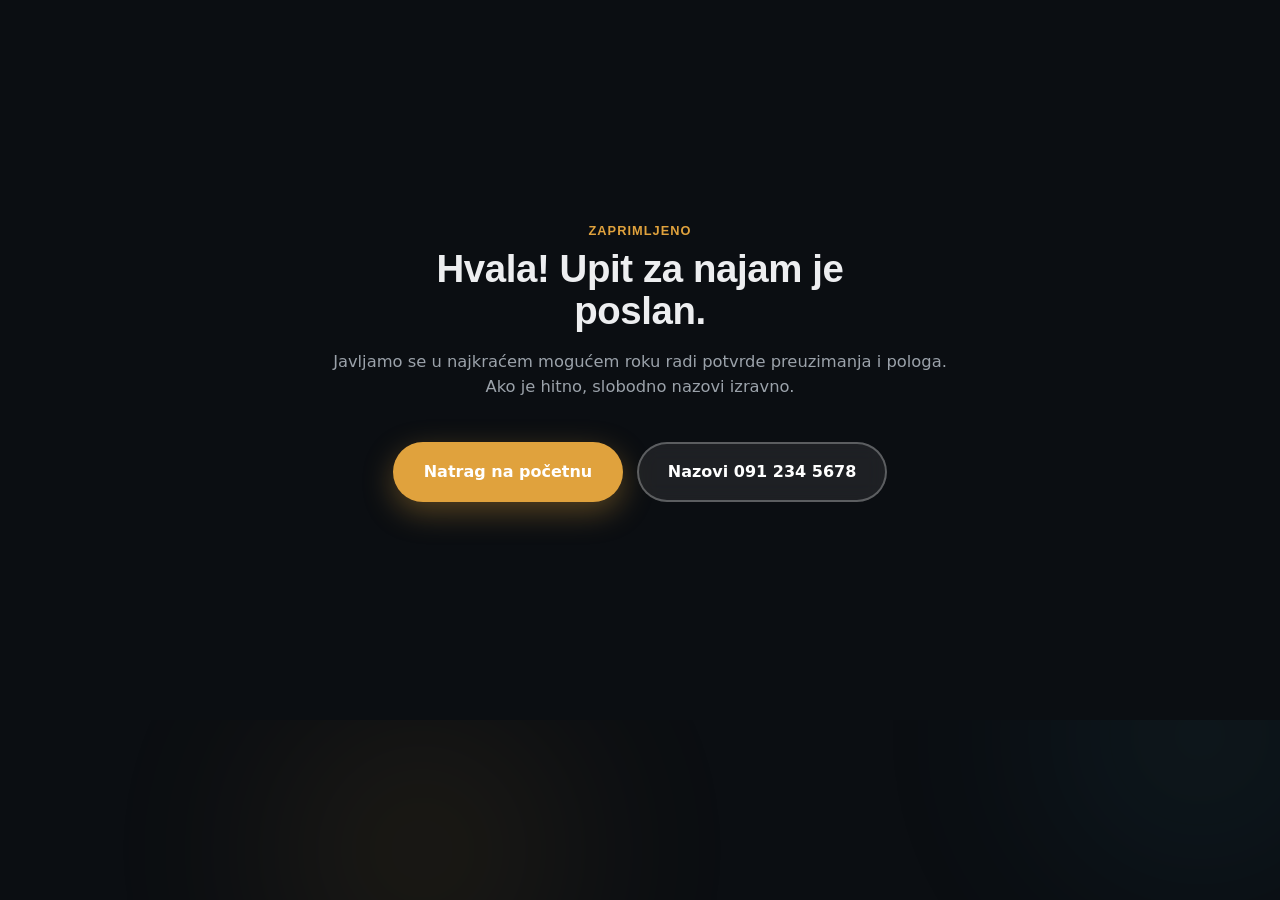
==== hvala.html @ 813442e8 "prva verzija" ====
<!DOCTYPE html>
<html lang="hr">
<head>
<meta charset="UTF-8">
<meta name="viewport" content="width=device-width, initial-scale=1.0">
<title>Hvala — Bežično dubinsko</title>
<link rel="icon" type="image/svg+xml" href="images/favicon.svg">
<link rel="icon" type="image/png" sizes="32x32" href="images/favicon-32.png">
<link rel="apple-touch-icon" href="images/favicon-180.png">
<link rel="stylesheet" href="css/style.css">
</head>
<body>

<div class="bg-atmosphere" aria-hidden="true"><span></span><span></span><span></span></div>

  <main class="section" style="min-height:80vh; display:flex; align-items:center;">
    <div class="wrap wrap-narrow" style="text-align:center;">
      <p class="section-eyebrow">Zaprimljeno</p>
      <h1 class="section-title" style="margin-inline:auto;">Hvala! Upit za najam je poslan.</h1>
      <p class="section-lead" style="margin-inline:auto; text-align:center;">
        Javljamo se u najkraćem mogućem roku radi potvrde preuzimanja i pologa. Ako je hitno, slobodno nazovi izravno.
      </p>
      <div style="display:flex; gap:14px; justify-content:center; flex-wrap:wrap;">
        <a href="/" class="btn btn-primary btn-lg">Natrag na početnu</a>
        <a href="tel:+385912345678" class="btn btn-ghost btn-lg">Nazovi 091 234 5678</a>
      </div>
    </div>
  </main>
</body>
</html>
---- css/style.css ----
/* Self-hostani fontovi (Inter + Space Grotesk) - lokalno, bez Google servera */

@font-face {
  font-family: 'Inter';
  font-style: normal;
  font-display: swap;
  font-weight: 400;
  src: url('fonts/inter-latin-400-normal.woff2') format('woff2');
  unicode-range: U+0000-00FF,U+0131,U+0152-0153,U+02BB-02BC,U+02C6,U+02DA,U+02DC,U+0304,U+0308,U+0329,U+2000-206F,U+20AC,U+2122,U+2191,U+2193,U+2212,U+2215,U+FEFF,U+FFFD;
}

@font-face {
  font-family: 'Inter';
  font-style: normal;
  font-display: swap;
  font-weight: 400;
  src: url('fonts/inter-latin-ext-400-normal.woff2') format('woff2');
  unicode-range: U+0100-02BA,U+02BD-02C5,U+02C7-02CC,U+02CE-02D7,U+02DD-02FF,U+0304,U+0308,U+0329,U+1D00-1DBF,U+1E00-1E9F,U+1EF2-1EFF,U+2020,U+20A0-20AB,U+20AD-20C0,U+2113,U+2C60-2C7F,U+A720-A7FF;
}

@font-face {
  font-family: 'Inter';
  font-style: normal;
  font-display: swap;
  font-weight: 500;
  src: url('fonts/inter-latin-500-normal.woff2') format('woff2');
  unicode-range: U+0000-00FF,U+0131,U+0152-0153,U+02BB-02BC,U+02C6,U+02DA,U+02DC,U+0304,U+0308,U+0329,U+2000-206F,U+20AC,U+2122,U+2191,U+2193,U+2212,U+2215,U+FEFF,U+FFFD;
}

@font-face {
  font-family: 'Inter';
  font-style: normal;
  font-display: swap;
  font-weight: 500;
  src: url('fonts/inter-latin-ext-500-normal.woff2') format('woff2');
  unicode-range: U+0100-02BA,U+02BD-02C5,U+02C7-02CC,U+02CE-02D7,U+02DD-02FF,U+0304,U+0308,U+0329,U+1D00-1DBF,U+1E00-1E9F,U+1EF2-1EFF,U+2020,U+20A0-20AB,U+20AD-20C0,U+2113,U+2C60-2C7F,U+A720-A7FF;
}

@font-face {
  font-family: 'Inter';
  font-style: normal;
  font-display: swap;
  font-weight: 600;
  src: url('fonts/inter-latin-600-normal.woff2') format('woff2');
  unicode-range: U+0000-00FF,U+0131,U+0152-0153,U+02BB-02BC,U+02C6,U+02DA,U+02DC,U+0304,U+0308,U+0329,U+2000-206F,U+20AC,U+2122,U+2191,U+2193,U+2212,U+2215,U+FEFF,U+FFFD;
}

@font-face {
  font-family: 'Inter';
  font-style: normal;
  font-display: swap;
  font-weight: 600;
  src: url('fonts/inter-latin-ext-600-normal.woff2') format('woff2');
  unicode-range: U+0100-02BA,U+02BD-02C5,U+02C7-02CC,U+02CE-02D7,U+02DD-02FF,U+0304,U+0308,U+0329,U+1D00-1DBF,U+1E00-1E9F,U+1EF2-1EFF,U+2020,U+20A0-20AB,U+20AD-20C0,U+2113,U+2C60-2C7F,U+A720-A7FF;
}

@font-face {
  font-family: 'Inter';
  font-style: normal;
  font-display: swap;
  font-weight: 700;
  src: url('fonts/inter-latin-700-normal.woff2') format('woff2');
  unicode-range: U+0000-00FF,U+0131,U+0152-0153,U+02BB-02BC,U+02C6,U+02DA,U+02DC,U+0304,U+0308,U+0329,U+2000-206F,U+20AC,U+2122,U+2191,U+2193,U+2212,U+2215,U+FEFF,U+FFFD;
}

@font-face {
  font-family: 'Inter';
  font-style: normal;
  font-display: swap;
  font-weight: 700;
  src: url('fonts/inter-latin-ext-700-normal.woff2') format('woff2');
  unicode-range: U+0100-02BA,U+02BD-02C5,U+02C7-02CC,U+02CE-02D7,U+02DD-02FF,U+0304,U+0308,U+0329,U+1D00-1DBF,U+1E00-1E9F,U+1EF2-1EFF,U+2020,U+20A0-20AB,U+20AD-20C0,U+2113,U+2C60-2C7F,U+A720-A7FF;
}

@font-face {
  font-family: 'Space Grotesk';
  font-style: normal;
  font-display: swap;
  font-weight: 500;
  src: url('fonts/space-grotesk-latin-500-normal.woff2') format('woff2');
  unicode-range: U+0000-00FF,U+0131,U+0152-0153,U+02BB-02BC,U+02C6,U+02DA,U+02DC,U+0304,U+0308,U+0329,U+2000-206F,U+20AC,U+2122,U+2191,U+2193,U+2212,U+2215,U+FEFF,U+FFFD;
}

@font-face {
  font-family: 'Space Grotesk';
  font-style: normal;
  font-display: swap;
  font-weight: 500;
  src: url('fonts/space-grotesk-latin-ext-500-normal.woff2') format('woff2');
  unicode-range: U+0100-02BA,U+02BD-02C5,U+02C7-02CC,U+02CE-02D7,U+02DD-02FF,U+0304,U+0308,U+0329,U+1D00-1DBF,U+1E00-1E9F,U+1EF2-1EFF,U+2020,U+20A0-20AB,U+20AD-20C0,U+2113,U+2C60-2C7F,U+A720-A7FF;
}

@font-face {
  font-family: 'Space Grotesk';
  font-style: normal;
  font-display: swap;
  font-weight: 600;
  src: url('fonts/space-grotesk-latin-600-normal.woff2') format('woff2');
  unicode-range: U+0000-00FF,U+0131,U+0152-0153,U+02BB-02BC,U+02C6,U+02DA,U+02DC,U+0304,U+0308,U+0329,U+2000-206F,U+20AC,U+2122,U+2191,U+2193,U+2212,U+2215,U+FEFF,U+FFFD;
}

@font-face {
  font-family: 'Space Grotesk';
  font-style: normal;
  font-display: swap;
  font-weight: 600;
  src: url('fonts/space-grotesk-latin-ext-600-normal.woff2') format('woff2');
  unicode-range: U+0100-02BA,U+02BD-02C5,U+02C7-02CC,U+02CE-02D7,U+02DD-02FF,U+0304,U+0308,U+0329,U+1D00-1DBF,U+1E00-1E9F,U+1EF2-1EFF,U+2020,U+20A0-20AB,U+20AD-20C0,U+2113,U+2C60-2C7F,U+A720-A7FF;
}

@font-face {
  font-family: 'Space Grotesk';
  font-style: normal;
  font-display: swap;
  font-weight: 700;
  src: url('fonts/space-grotesk-latin-700-normal.woff2') format('woff2');
  unicode-range: U+0000-00FF,U+0131,U+0152-0153,U+02BB-02BC,U+02C6,U+02DA,U+02DC,U+0304,U+0308,U+0329,U+2000-206F,U+20AC,U+2122,U+2191,U+2193,U+2212,U+2215,U+FEFF,U+FFFD;
}

@font-face {
  font-family: 'Space Grotesk';
  font-style: normal;
  font-display: swap;
  font-weight: 700;
  src: url('fonts/space-grotesk-latin-ext-700-normal.woff2') format('woff2');
  unicode-range: U+0100-02BA,U+02BD-02C5,U+02C7-02CC,U+02CE-02D7,U+02DD-02FF,U+0304,U+0308,U+0329,U+1D00-1DBF,U+1E00-1E9F,U+1EF2-1EFF,U+2020,U+20A0-20AB,U+20AD-20C0,U+2113,U+2C60-2C7F,U+A720-A7FF;
}

/* ===========================================================
   Bežično dubinsko — design tokens
   =========================================================== */
:root{
  --ink:        #EDEEF0;
  --ink-soft:   #9BA2AA;
  --navy:       #6FB8D1;
  --navy-deep:  #8FCBE0;
  --foam:       #0B0E12;
  --foam-2:     #14171C;
  --accent-1:   #E0A23D;
  --accent-2:   #EEBB63;
  --accent-3:   #2E7D98;
  --red:        #2E7D98;
  --red-deep:   #1F5A6E;
  --steel:      #2B2D33;
  --white:      #FFFFFF;

  --surface:      #1B1C21;
  --surface-alt:  #202127;
  --surface-hover: #242530;
  --chip-tag-bg:  #24262C;
  --chip-tag-text:#B7BCC2;
  --brand-a:      #E0A23D;
  --brand-b:      #EDEEF0;
  --on-dark-eyebrow:   #CBD0D4;
  --on-dark-underline: #F0C273;
  --glass-rgb: 26,27,32;
  --grad-brand: var(--accent-1);
  --grad-brand-soft: rgba(224,162,61,.16);

  --font-display: 'Space Grotesk', 'Inter', sans-serif;
  --font-body: 'Inter', system-ui, sans-serif;

  --radius-sm: 10px;
  --radius-md: 16px;
  --radius-lg: 28px;

  --shadow-sm: 0 4px 16px rgba(0,0,0,.35);
  --shadow-md: 0 16px 40px rgba(0,0,0,.45);
  --shadow-glow: 0 10px 30px rgba(224,162,61,.35);

  --container: 1140px;

  color-scheme: dark;
}

*,*::before,*::after{ box-sizing:border-box; }
html{ scroll-behavior:smooth; background:#0B0E12; }
@media (prefers-reduced-motion: reduce){
  html{ scroll-behavior:auto; }
  *,*::before,*::after{ animation-duration:.001ms !important; animation-iteration-count:1 !important; transition-duration:.001ms !important; }
}

body{
  margin:0;
  font-family:var(--font-body);
  color:var(--ink);
  background:var(--foam);
  -webkit-font-smoothing:antialiased;
  line-height:1.5;
  transition:background-color .35s ease, color .35s ease;
}
@media (prefers-reduced-motion: reduce){
  body{ transition:none; }
}

.bg-atmosphere{
  position:fixed; inset:0;
  z-index:-1;
  overflow:hidden;
  pointer-events:none;
}
.bg-atmosphere span{
  position:absolute;
  border-radius:50%;
  filter:blur(90px);
}
.bg-atmosphere span:nth-child(1){
  width:560px; height:560px; top:-140px; left:-120px;
  background:radial-gradient(circle, var(--accent-1), transparent 70%);
  opacity:.16;
}
.bg-atmosphere span:nth-child(2){
  width:480px; height:480px; top:55vh; right:-160px;
  background:radial-gradient(circle, var(--accent-3), transparent 70%);
  opacity:.13;
}
.bg-atmosphere span:nth-child(3){
  width:460px; height:460px; bottom:-180px; left:15%;
  background:radial-gradient(circle, var(--accent-1), transparent 70%);
  opacity:.12;
}

h1,h2,h3,h4{
  font-family:var(--font-display);
  margin:0 0 .5em;
  line-height:1.08;
  letter-spacing:-0.01em;
  color:var(--ink);
}

p{ margin:0 0 1em; color:var(--ink-soft); }
a{ color:inherit; }
img,svg{ display:block; max-width:100%; }
ul,ol{ margin:0; padding:0; list-style:none; }
button{ font-family:inherit; }

.wrap{
  width:100%;
  max-width:var(--container);
  margin-inline:auto;
  padding-inline:24px;
}
.wrap-narrow{ max-width:760px; }

.legal-page{ padding-top:8px; }
.legal-updated{
  font-size:.85rem; color:var(--ink-soft);
  margin-bottom:2em;
}
.legal-page h2{
  font-size:1.15rem;
  margin-top:1.8em;
}
.legal-page ul{
  list-style:disc;
  padding-left:1.4em;
  margin-bottom:1em;
}
.legal-page li{ color:var(--ink-soft); margin-bottom:.4em; }
.legal-page a{ color:var(--accent-1); text-decoration:underline; }

.skip-link{
  position:absolute; left:-999px; top:0;
  background:var(--ink); color:var(--white);
  padding:12px 18px; border-radius:0 0 8px 0; z-index:200;
}
.skip-link:focus{ left:0; }

:focus-visible{
  outline:3px solid var(--accent-1);
  outline-offset:3px;
}

/* ===========================================================
   Buttons
   =========================================================== */
.btn{
  display:inline-flex; align-items:center; justify-content:center;
  gap:.5em;
  font-weight:600;
  font-family:var(--font-body);
  font-size:.95rem;
  padding:.85em 1.5em;
  border-radius:999px;
  border:2px solid transparent;
  cursor:pointer;
  text-decoration:none;
  transition:transform .25s cubic-bezier(.2,.8,.2,1), box-shadow .25s ease, background .25s ease, border-color .25s ease, color .25s ease, filter .25s ease;
  white-space:nowrap;
}
.btn-primary{
  background:var(--grad-brand);
  background-size:160% 160%;
  background-position:0% 50%;
  color:var(--white);
  box-shadow:var(--shadow-glow);
}
.btn-primary:hover{
  background-position:100% 50%;
  transform:translateY(-2px) scale(1.02);
  box-shadow:0 16px 40px rgba(224,162,61,.4);
}
.btn-ghost{
  background:rgba(255,255,255,.08);
  backdrop-filter:blur(10px);
  -webkit-backdrop-filter:blur(10px);
  border-color:rgba(255,255,255,.28);
  color:var(--white);
}
.btn-ghost:hover{
  background:rgba(255,255,255,.18);
  border-color:var(--accent-1);
  transform:translateY(-2px);
}
.btn-lg{ padding:1em 1.8em; font-size:1rem; }
.btn-block{ width:100%; }
.btn:disabled{
  opacity:.5; cursor:not-allowed; transform:none;
  background:var(--steel); color:var(--ink-soft); box-shadow:none;
}

/* ===========================================================
   Header
   =========================================================== */
.site-header{
  position:fixed; top:0; left:0; right:0; z-index:100;
  background:transparent;
  border-bottom:none;
  box-shadow:none;
  transition:background .3s ease;
}
.site-header.is-scrolled{
  background:rgba(8,12,20,.35);
}
.header-inner{
  display:flex; align-items:center; gap:24px;
  height:76px;
}
.logo{
  display:flex; align-items:center; gap:.5em;
  text-decoration:none; color:var(--ink);
  margin-right:auto;
}
.logo-mark{
  color:var(--accent-1);
  display:flex;
  filter:drop-shadow(0 2px 6px rgba(224,162,61,.35));
}
.logo-word{
  font-family:var(--font-display);
  font-weight:700;
  font-size:.92rem;
  line-height:1.15;
  letter-spacing:.01em;
  text-transform:uppercase;
  text-shadow:0 1px 8px rgba(0,0,0,.4);
}
.logo-word-blue{
  color:var(--accent-1);
}

.logo-word-red{
    color:var(--brand-a);
}
.nav-actions-wrap{ display:flex; align-items:center; gap:24px; }
.main-nav{ display:flex; gap:28px; }
.main-nav a{
  text-decoration:none;
  font-weight:500;
  font-size:.95rem;
  color:rgba(255,255,255,.9);
  text-shadow:0 1px 6px rgba(0,0,0,.45);
  transition:color .2s ease;
  position:relative;
}
.main-nav a::after{
  content:"";
  position:absolute; left:0; right:0; bottom:-6px;
  height:2px; border-radius:2px;
  background:var(--grad-brand);
  transform:scaleX(0);
  transition:transform .25s ease;
}
.main-nav a:hover{ color:var(--white); }
.main-nav a:hover::after{ transform:scaleX(1); }
.header-actions{ display:flex; align-items:center; gap:20px; }
.nav-toggle{
  display:none; flex-direction:column; justify-content:center; gap:5px;
  width:40px; height:40px; border:none; background:none; cursor:pointer; margin-left:auto;
  position:relative; z-index:210;
}
.nav-toggle span{
  display:block; height:2px; width:22px; background:var(--white); border-radius:2px;
  transition:transform .25s ease, opacity .2s ease;
}
.site-header.is-open .nav-toggle span:nth-child(1){ transform:translateY(7px) rotate(45deg); }
.site-header.is-open .nav-toggle span:nth-child(2){ opacity:0; }
.site-header.is-open .nav-toggle span:nth-child(3){ transform:translateY(-7px) rotate(-45deg); }

.nav-backdrop{
  position:fixed;
  inset:0;
  background:rgba(6,8,10,.55);
  backdrop-filter:blur(2px);
  -webkit-backdrop-filter:blur(2px);
  z-index:90;
  opacity:0;
  pointer-events:none;
  transition:opacity .25s ease;
}
.site-header.is-open .nav-backdrop{
  opacity:1;
  pointer-events:auto;
}

/* ===========================================================
   Hero
   =========================================================== */
.hero{
  position:relative;
  overflow:hidden;
  min-height:720px;
  max-height:86vh;
  display:flex;
  align-items:center;
  padding:64px 0;
}
.hero-photos{ position:absolute; inset:0; z-index:0; }
.hero-photo{
  position:absolute; inset:0;
  width:100%; height:100%;
  object-fit:cover;
  object-position:center 78%;
  z-index:0;
  opacity:0;
  transition:opacity 1.4s ease;
}
.hero-photo.is-active{
  opacity:1;
  z-index:1;
}
.hero-overlay{
  position:absolute; inset:0;
  z-index:1;
  background:
    linear-gradient(100deg, rgba(6,10,20,.82) 0%, rgba(6,10,20,.55) 38%, rgba(6,10,20,.15) 62%, rgba(6,10,20,0) 78%),
    linear-gradient(0deg, rgba(6,10,20,.4), rgba(6,10,20,0) 40%);
  -webkit-mask-image:linear-gradient(180deg, rgba(0,0,0,.25) 0px, rgba(0,0,0,.55) 76px, black 200px);
  mask-image:linear-gradient(180deg, rgba(0,0,0,.25) 0px, rgba(0,0,0,.55) 76px, black 200px);
}

.hero-fade-bottom{
  position:absolute;
  left:0; right:0; bottom:0;
  height:140px;
  z-index:1;
  pointer-events:none;
  background:linear-gradient(0deg, var(--foam) 0%, transparent 100%);
}

.hero-inner{
  position:relative;
  z-index:2;
  max-width:600px;
  padding-top:76px;
  padding-left:clamp(24px, 6vw, 96px);
  padding-right:24px;
}
.eyebrow{
  font-family:var(--font-display);
  font-weight:600;
  font-size:.85rem;
  letter-spacing:.06em;
  text-transform:uppercase;
  color:var(--on-dark-eyebrow);
  margin-bottom:1em;
}
.hero h1{
  font-size:clamp(2.4rem, 5vw, 3.75rem);
  font-weight:700;
  color:var(--white);
  text-shadow:0 2px 20px rgba(0,0,0,.3);
}
.accent-underline{
  position:relative;
  display:inline-block;
  color:var(--on-dark-underline);
}

.hero .lead{
  font-size:1.08rem;
  max-width:46ch;
  margin-top:1.1em;
  color:rgba(255,255,255,.88);
  text-shadow:0 1px 12px rgba(0,0,0,.35);
}
.hero-cta-block{
  margin-top:1.8em;
}
.hero-cta-buttons{
  display:flex;
  flex-wrap:wrap;
  gap:14px;
}
.btn-xl{
  padding:1.2em 2.2em;
  font-size:1.08rem;
  box-shadow:0 18px 44px rgba(224,162,61,.35);
}
.btn-xl:hover{ transform:translateY(-3px) scale(1.02); }
.cta-subtext{
  display:block;
  margin-top:1em;
  font-size:.88rem;
  font-weight:600;
  color:rgba(255,255,255,.75);
  text-decoration:none;
  transition:color .2s ease;
}
.cta-subtext:hover{ color:var(--on-dark-underline); text-decoration:underline; }

.hero-trust{
  display:flex; flex-wrap:wrap; gap:10px 22px;
  margin-top:1.4em;
  padding-top:1em;
  border-top:1px solid rgba(255,255,255,.25);
}
.hero-trust li{
  font-size:.85rem; font-weight:600; color:rgba(255,255,255,.92);
  display:flex; align-items:center; gap:.5em;
}
.hero-trust li::before{
  content:"";
  width:6px; height:6px; border-radius:50%;
  background:var(--accent-3);
}

.hero-bubbles{ position:absolute; inset:0; z-index:1; pointer-events:none; }
.hero-bubbles span{
  position:absolute;
  bottom:-40px;
  width:14px; height:14px;
  border-radius:50%;
  background:radial-gradient(circle at 30% 30%, rgba(255,255,255,.95), rgba(224,162,61,.25));
  animation:rise 14s linear infinite;
  opacity:.7;
}
.hero-bubbles span:nth-child(1){ left:6%; width:10px; height:10px; animation-duration:12s; animation-delay:0s;}
.hero-bubbles span:nth-child(2){ left:18%; width:18px; height:18px; animation-duration:17s; animation-delay:2s;}
.hero-bubbles span:nth-child(3){ left:33%; width:8px; height:8px; animation-duration:10s; animation-delay:4s;}
.hero-bubbles span:nth-child(4){ left:52%; width:22px; height:22px; animation-duration:20s; animation-delay:1s;}
.hero-bubbles span:nth-child(5){ left:68%; width:12px; height:12px; animation-duration:13s; animation-delay:5s;}
.hero-bubbles span:nth-child(6){ left:85%; width:16px; height:16px; animation-duration:16s; animation-delay:3s;}
@keyframes rise{
  0%{ transform:translateY(0) translateX(0); opacity:0; }
  10%{ opacity:.7; }
  100%{ transform:translateY(-620px) translateX(18px); opacity:0; }
}

/* hero scena: more / riva / auto / uređaj — glass panel */

/* ===========================================================
   Sections shared
   =========================================================== */
.section{ padding:96px 0; position:relative; scroll-margin-top:76px; }
#reference.section{ padding:24px 0 64px; }
.section-alt{
  /* pozadinska atmosfera (.bg-atmosphere) sad nosi kontinuitet umjesto naizmjeničnih blokova */
}
.section-eyebrow{
  font-family:var(--font-display);
  font-weight:600; font-size:.8rem;
  letter-spacing:.08em; text-transform:uppercase;
  color:var(--accent-1);
  margin-bottom:.6em;
  display:inline-block;
}
.section-title{
  font-size:clamp(1.8rem, 3vw, 2.5rem);
  max-width:20ch;
}
.section-lead{
  max-width:60ch;
  font-size:1.02rem;
  margin-bottom:2.6em;
}

/* Scroll-reveal animacija */
.reveal{
  opacity:0;
  transform:translateY(28px);
  transition:opacity .7s cubic-bezier(.2,.7,.2,1), transform .7s cubic-bezier(.2,.7,.2,1);
}
.reveal.is-visible{
  opacity:1;
  transform:translateY(0);
}
.service-grid > .reveal:nth-child(1), .steps > .reveal:nth-child(1),
.testimonial-grid > .reveal:nth-child(1),
.faq-list > .reveal:nth-child(1){ transition-delay:.05s; }
.service-grid > .reveal:nth-child(2), .steps > .reveal:nth-child(2),
.testimonial-grid > .reveal:nth-child(2),
.faq-list > .reveal:nth-child(2){ transition-delay:.14s; }
.service-grid > .reveal:nth-child(3), .steps > .reveal:nth-child(3),
.testimonial-grid > .reveal:nth-child(3),
.faq-list > .reveal:nth-child(3){ transition-delay:.23s; }
.service-grid > .reveal:nth-child(4), .steps > .reveal:nth-child(4),
.faq-list > .reveal:nth-child(4){ transition-delay:.32s; }
.faq-list > .reveal:nth-child(5){ transition-delay:.41s; }

/* Hero — ulazna animacija pri učitavanju stranice */
@keyframes heroIn{
  from{ opacity:0; transform:translateY(18px); }
  to{ opacity:1; transform:translateY(0); }
}
.hero-copy .eyebrow{ animation:heroIn .7s cubic-bezier(.2,.7,.2,1) both; animation-delay:.05s; }
.hero-copy h1{ animation:heroIn .7s cubic-bezier(.2,.7,.2,1) both; animation-delay:.15s; }
.hero-copy .lead{ animation:heroIn .7s cubic-bezier(.2,.7,.2,1) both; animation-delay:.25s; }
.hero-cta-block{ animation:heroIn .7s cubic-bezier(.2,.7,.2,1) both; animation-delay:.35s; }
.hero-trust{ animation:heroIn .7s cubic-bezier(.2,.7,.2,1) both; animation-delay:.45s; }


#o-nama{
  position:relative;
}


.about-copy{
  padding-top:6px;
  max-width:520px;
}

.about-copy--full{
  max-width:640px;
  margin-bottom:2.6em;
}

.about-lead{
  max-width:55ch;
  margin:0 0 1.6em;
}

.spec-list{
  display:flex;
  flex-direction:column;
  gap:.85em;
  margin:0;
}

.spec-list li{
  position:relative;
  padding-left:1.25em;
  font-size:.92rem;
  color:var(--ink-soft);
}

.spec-list li::before{
  content:"";
  position:absolute;
  left:0;
  top:.5em;
  width:6px;
  height:6px;
  border-radius:50%;
  background:var(--accent-1);
  box-shadow:0 0 0 4px rgba(224,162,61,.09);
}

.spec-list strong{
  color:var(--ink);
  font-weight:700;
}
/* Services */
.service-grid{
  display:grid;
  grid-template-columns:repeat(4,1fr);
  gap:20px;
}
.service-flow-intro{
  font-family:var(--font-display);
  font-weight:600;
  font-size:1.05rem;
  color:var(--ink);
  margin:0 0 1.6em;
  max-width:70ch;
}
.service-card{
  background:rgba(var(--glass-rgb),.6);
  backdrop-filter:blur(14px);
  -webkit-backdrop-filter:blur(14px);
  border:1px solid rgba(var(--glass-rgb),.7);
  border-radius:var(--radius-md);
  padding:28px 24px;
  box-shadow:var(--shadow-sm);
  overflow:hidden;
  transition:transform .3s cubic-bezier(.2,.8,.2,1), box-shadow .3s ease, background .3s ease;
}
.service-card:hover{
  transform:translateY(-6px);
  box-shadow:var(--shadow-md);
  background:rgba(var(--glass-rgb),.85);
}
.service-photo{
  width:calc(100% + 48px);
  max-width:none;
  margin:-28px -24px 1em;
  aspect-ratio:4/3;
  object-fit:cover;
  border-radius:var(--radius-md) var(--radius-md) 0 0;
  filter:saturate(.95) contrast(1.02);
  display:block;
}
.service-photo-rotator{
  position:relative;
  width:calc(100% + 48px);
  margin:-28px -24px 1em;
  aspect-ratio:4/3;
  border-radius:var(--radius-md) var(--radius-md) 0 0;
  overflow:hidden;
}
.service-photo-rotator .service-photo{
  position:absolute;
  inset:0;
  width:100%;
  height:100%;
  margin:0;
  border-radius:0;
  opacity:0;
  transition:opacity 1s ease;
}
.service-photo-rotator .service-photo.is-active{
  opacity:1;
}
.service-card-primary{
  border-color:rgba(224,162,61,.4);
  box-shadow:0 0 0 1.5px rgba(224,162,61,.3), var(--shadow-sm);
}
.service-card h3{ font-size:1.15rem; display:flex; align-items:center; gap:.6em; flex-wrap:wrap; }
.tag-hit{
  font-family:var(--font-body);
  font-size:.66rem;
  font-weight:700;
  letter-spacing:.04em;
  text-transform:uppercase;
  background:var(--grad-brand);
  color:var(--white);
  padding:.28em .65em;
  border-radius:999px;
  box-shadow:0 6px 16px rgba(224,162,61,.25);
}
.service-card p{ font-size:.92rem; }

/* Steps */
.steps{
  display:grid;
  grid-template-columns:repeat(4,1fr);
  gap:0;
  position:relative;
}
.step{
  position:relative;
  padding:0 20px 0 0;
}
.step:not(:last-child)::after{
  content:"";
  position:absolute; top:22px; right:-4px;
  width:calc(100% - 44px);
  height:2px;
  background:repeating-linear-gradient(90deg, var(--accent-1) 0 8px, transparent 8px 16px);
  display:none;
}
.step-num{
  display:inline-flex; align-items:center; justify-content:center;
  width:44px; height:44px;
  border-radius:50%;
  background:var(--grad-brand);
  color:var(--white);
  font-family:var(--font-display); font-weight:700; font-size:.95rem;
  margin-bottom:1em;
  box-shadow:0 8px 20px rgba(224,162,61,.3);
}
.step h3{ font-size:1.1rem; }
.step p{ font-size:.92rem; }

@media (min-width: 860px){
  .step:not(:last-child)::after{ display:block; }
}

/* Gallery placeholders */

.testimonials{
  margin-top:56px;
  padding-top:40px;
  border-top:1px solid rgba(224,162,61,.15);
}
.testimonials-title{
  font-size:1.15rem;
  margin-bottom:1em;
}
.testimonial-grid{
  display:grid;
  grid-template-columns:repeat(3,1fr);
  gap:16px;
}
.testimonial-card{
  border-radius:var(--radius-md);
  padding:22px;
}
.testimonial-placeholder{
  border:2px dashed rgba(224,162,61,.25);
  background:rgba(var(--glass-rgb),.45);
  backdrop-filter:blur(8px);
  -webkit-backdrop-filter:blur(8px);
  color:var(--ink-soft);
  display:flex; flex-direction:column; gap:.8em;
}
.testimonial-placeholder svg{ color:var(--accent-1); opacity:.45; }
.testimonial-placeholder p{ font-size:.85rem; margin:0; color:var(--ink-soft); font-style:italic; }

/* Price table */
.price-table{
  border:1px solid rgba(var(--glass-rgb),.6);
  border-radius:var(--radius-md);
  overflow:hidden;
  background:rgba(var(--glass-rgb),.6);
  backdrop-filter:blur(14px);
  -webkit-backdrop-filter:blur(14px);
  box-shadow:var(--shadow-sm);
  max-width:640px;
}
.price-row{
  display:flex; justify-content:space-between; align-items:center;
  padding:16px 24px;
  border-bottom:1px solid rgba(224,162,61,.1);
  font-size:.98rem;
  transition:background .2s ease;
}
.price-row:hover{ background:rgba(224,162,61,.05); }
.price-row:last-child{ border-bottom:none; }
.price-row span:last-child{ font-weight:700; font-family:var(--font-display); color:var(--navy-deep); }
.price-row-head{
  background:var(--grad-brand);
  color:var(--white);
}
.price-row-head:hover{ background:var(--grad-brand); }
.price-row-head span{ font-family:var(--font-display); font-weight:600; letter-spacing:.03em; text-transform:uppercase; font-size:.78rem; }
.price-row-head span:last-child{ color:var(--white); }
.price-note{ font-size:.85rem; margin-top:1.2em; max-width:520px; }

/* ===========================================================
   Rezervacija / kontakt sekcija
   =========================================================== */
#termini{
  position:relative;
}
#termini .wrap{ position:relative; z-index:1; }

.booking{
  display:grid;
  grid-template-columns:1fr 1fr;
  gap:0;
  align-items:stretch;
  background:rgba(255,255,255,.65);
  backdrop-filter:blur(16px);
  -webkit-backdrop-filter:blur(16px);
  border-radius:var(--radius-lg);
  border:1px solid rgba(255,255,255,.7);
  box-shadow:var(--shadow-sm);
  overflow:hidden;
}
.contact-card, .booking-form{
  position:relative;
  padding:28px;
}
.contact-card{
  border-right:1px solid rgba(224,162,61,.1);
  display:flex;
  flex-direction:column;
  justify-content:center;
  gap:14px;
}
.contact-card.pulse-highlight{
  background:rgba(46,125,152,.05);
}
.contact-btn{
  display:flex;
  align-items:center;
  justify-content:center;
  gap:.6em;
}
.contact-phone-line{
  display:flex;
  align-items:center;
  justify-content:center;
  gap:.5em;
  font-weight:600;
  font-size:.92rem;
  color:var(--ink-soft);
  text-decoration:none;
  padding:.4em;
  transition:color .2s ease;
}
.contact-phone-line:hover{ color:var(--accent-1); }

.booking-form-label{
  font-size:.82rem;
  font-weight:700;
  letter-spacing:.02em;
  text-transform:uppercase;
  color:var(--ink-soft);
  margin:0 0 1em;
}

.hp-field{ position:absolute; left:-9999px; }

.form-grid{
  display:grid; grid-template-columns:1fr 1fr; gap:16px;
  margin-bottom:1.4em;
}
.field{ display:flex; flex-direction:column; gap:.4em; font-size:.85rem; font-weight:600; color:var(--ink); }
.field-wide{ grid-column:1 / -1; }
.field input, .field select, .field textarea{
  font-family:var(--font-body);
  font-size:.95rem; font-weight:400;
  padding:.8em .9em;
  border-radius:10px;
  border:1.5px solid rgba(224,162,61,.18);
  background:rgba(var(--glass-rgb),.6);
  color:var(--ink);
  resize:vertical;
  transition:border-color .2s ease, background .2s ease, box-shadow .2s ease;
}
.field input:focus, .field select:focus, .field textarea:focus{
  outline:none; border-color:var(--accent-1);
  background:var(--surface-hover);
  box-shadow:0 0 0 4px rgba(224,162,61,.12);
}
.form-note{ font-size:.78rem; text-align:center; margin:1em 0 0; }

#faq{
  position:relative;
}

#faq::after{
  content:"";
  position:absolute;
  left:0;
  right:0;
  bottom:0;
  height:8px;
  pointer-events:none;
  background:linear-gradient(
    180deg,
    transparent 0%,
    #0A0B0D 100%
  );
}

/* FAQ */
.faq-list{ display:flex; flex-direction:column; gap:10px; }
.faq-item{
  background:rgba(var(--glass-rgb),.6);
  backdrop-filter:blur(12px);
  -webkit-backdrop-filter:blur(12px);
  border:1px solid rgba(var(--glass-rgb),.7);
  border-radius:var(--radius-sm);
  padding:18px 22px;
  transition:background .25s ease, box-shadow .25s ease;
}
.faq-item:hover{ background:rgba(var(--glass-rgb),.85); box-shadow:var(--shadow-sm); }
.faq-item summary{
  cursor:pointer; font-weight:600; font-size:1rem;
  list-style:none; display:flex; justify-content:space-between; align-items:center;
}
.faq-item summary::after{
  content:"+"; font-size:1.3rem; margin-left:1em;
  color:var(--accent-1);
}
.faq-item[open] summary::after{ content:"–"; }
.faq-item summary::-webkit-details-marker{ display:none; }
.faq-item p{ margin-top:.9em; margin-bottom:0; font-size:.94rem; }

/* ===========================================================
   Footer
   =========================================================== */

   .site-footer{
  background:linear-gradient(180deg, #17181C 0%, #0A0B0D 100%);
  color:rgba(255,255,255,.75);
  padding-top:64px;
}
.footer-inner{
  display:grid;
  grid-template-columns:1.4fr 1fr 1fr 1fr;
  gap:32px;
  padding-bottom:40px;
  border-bottom:1px solid rgba(255,255,255,.12);
}
.footer-brand .logo-word{
  font-size:1.15rem; text-transform:none;
}
.footer-brand .logo-word-blue{
  color:var(--brand-a);
}

.footer-brand .logo-word-red{
    color:var(--brand-a);
}
.footer-brand p{ color:rgba(255,255,255,.6); font-size:.88rem; margin-top:.8em; max-width:32ch; }
.footer-col h4{
  color:var(--white); font-size:.85rem; text-transform:uppercase; letter-spacing:.05em;
  margin-bottom:.9em;
}
.footer-col p{ color:rgba(255,255,255,.65); font-size:.9rem; margin-bottom:.5em; }
.footer-col a{ text-decoration:none; transition:color .2s ease; }
.footer-col a:hover{ color:var(--accent-2); }
.footer-whatsapp{
  display:inline-flex;
  align-items:center;
  color:rgba(255,255,255,.75);
}
.footer-whatsapp:hover{ color:#3ED17E; }
.footer-bottom{
  padding:20px 24px;
  font-size:.78rem;
  color:rgba(255,255,255,.45);
  display:flex;
  flex-wrap:wrap;
  align-items:center;
  justify-content:space-between;
  gap:10px 20px;
}
.footer-bottom p{ margin:0; color:inherit; }
.footer-legal{ display:flex; gap:18px; flex-wrap:wrap; }
.footer-legal a{
  color:rgba(255,255,255,.5);
  text-decoration:none;
  transition:color .2s ease;
}
.footer-legal a:hover{ color:var(--accent-2); }

/* Floating WhatsApp button (svi prikazi) */
.call-fab{
  display:flex;
  position:fixed; bottom:20px; right:20px; z-index:150;
  width:56px; height:56px; border-radius:50%;
  background:var(--grad-brand); color:var(--white);
  align-items:center; justify-content:center;
  box-shadow:var(--shadow-glow);
  text-decoration:none;
  transition:transform .25s ease, box-shadow .25s ease;
}
.call-fab:hover{ transform:scale(1.08); box-shadow:0 16px 36px rgba(224,162,61,.4); }

/* ===========================================================
   Responsive
   =========================================================== */
@media (max-width: 980px){
  .service-grid{ grid-template-columns:repeat(2,1fr); }
  .steps{ grid-template-columns:repeat(2,1fr); gap:32px 20px; }
  .footer-inner{ grid-template-columns:1fr 1fr; }
  .testimonial-grid{ grid-template-columns:1fr 1fr; }
}

@media (max-width: 900px){
  .booking{ grid-template-columns:1fr; }
  .contact-card{
    border-right:none;
    border-bottom:1px solid rgba(224,162,61,.1);
  }
}

@media (max-width: 760px){
  .hero{
    min-height:100svh;
    padding:96px 0 90px;
}

  .main-nav,
  .header-actions{
    display:none;
  }

  .header-actions--simple{
    display:flex;
  }
  .header-actions--simple .btn{
    padding:.6em 1.1em;
    font-size:.85rem;
  }

  .nav-toggle{
    display:flex;
  }

  .site-header.is-open .nav-actions-wrap{
    display:flex;
    flex-direction:column;
    gap:0;

    position:absolute;
    top:76px;
    left:12px;
    right:12px;
    z-index:150;
    max-height:calc(100vh - 96px);
    overflow-y:auto;

    background:rgba(var(--glass-rgb),.92);
    backdrop-filter:blur(24px);
    -webkit-backdrop-filter:blur(24px);

    padding:10px 20px 20px;

    border:1px solid rgba(224,162,61,.12);
    border-radius:24px;
    box-shadow:var(--shadow-sm);
  }

  .site-header.is-open .main-nav{
    display:flex;
    flex-direction:column;
    gap:0;
  }

  .site-header.is-open .main-nav a{
    padding:14px 0;
    color:var(--ink);
    text-shadow:none;
    border-bottom:1px solid rgba(255,255,255,.12);
    text-align:center;
  }

  .site-header.is-open .main-nav a::after{
    display:none;
  }

  .site-header.is-open .header-actions{
    display:flex;
    flex-direction:column;
    gap:12px;
    margin-top:16px;
    padding-top:16px;
    border-top:1px solid rgba(255,255,255,.14);
  }


  .site-header.is-open .header-actions .btn{
    width:100%;
  }

  .section{
    padding:64px 0;
  }

  .service-grid{
    grid-template-columns:1fr 1fr;
    gap:14px;
  }

  .form-grid{
    grid-template-columns:1fr;
  }

  .footer-inner{
    grid-template-columns:1fr 1fr;
  }
}
@media (max-width: 500px){
  .service-grid{ grid-template-columns:1fr; }
  .steps{ grid-template-columns:1fr; }
  .footer-inner{ grid-template-columns:1fr; }
  .testimonial-grid{ grid-template-columns:1fr; }
}







/* O nama — responsive */
@media (max-width:900px){

  .about-copy{
    max-width:none;
  }


}

/* ===== PREMIUM BOOKING V3 ===== */

.booking{
    display:grid;
    grid-template-columns:1fr 1fr;
    gap:32px;

    background:transparent;
    border:none;
    box-shadow:none;
    overflow:visible;
}

.map-embed{
  margin-top:90px;
  border-radius:20px;
  overflow:hidden;
  border:1px solid rgba(224,162,61,.15);
  box-shadow:var(--shadow-sm);
  filter:grayscale(.25) contrast(1.05);
}
.map-embed iframe{
  display:block;
  width:100%;
  height:320px;
}

.contact-card{
    background:var(--surface);
    border:none;
    border-radius:24px;
    box-shadow:var(--shadow-sm);
}

.booking-form{
    background:var(--surface);
    border:none;
    border-radius:24px;
    box-shadow:var(--shadow-sm);
}
@media (max-width: 900px){
  .booking{
    grid-template-columns:1fr;
    gap:20px;
  }

  .contact-card,
  .booking-form{
    width:100%;
  }

  .contact-card{
    border-right:none;
  }
}

.back-to-top{
  position: fixed;
  right: 24px;
  bottom: 88px;

  width: 52px;
  height: 52px;
  border-radius: 50%;

  display: flex;
  align-items: center;
  justify-content: center;

  border: 1px solid rgba(224,162,61,.25);
  background: rgba(var(--glass-rgb),.8);
  backdrop-filter: blur(10px);
  -webkit-backdrop-filter: blur(10px);
  box-shadow: var(--shadow-sm);
  padding: 0;

  color: var(--accent-1);
  font-size: 1.8rem;
  line-height: 1;
  font-weight: 700;

  cursor: pointer;
  z-index: 200;

  opacity: 0;
  visibility: hidden;
  transform: translateY(12px);

  transition:
    opacity .25s ease,
    visibility .25s ease,
    transform .25s ease,
    color .2s ease,
    background .2s ease;

  outline: none;
  -webkit-tap-highlight-color: transparent;
  -webkit-appearance: none;
  appearance: none;
}

.back-to-top.is-visible{
  opacity: 1;
  visibility: visible;
  transform: translateY(0);
}

.back-to-top:hover{
  color: var(--accent-2);
  transform: translateY(-3px);
}

.back-to-top:active{
  color:var(--navy-deep);
  transform:scale(.85);
}

.back-to-top:focus{
  outline: none;
}

@media (max-width:760px){
  .back-to-top{
    right:22px;
    left:auto;
    bottom:85px;
    transform:translateY(12px);
  }
}
/* ===========================================================
   Language switcher
   =========================================================== */
.pref-switchers{
  display:flex;
  align-items:center;
  gap:8px;
}

.lang-toggle{
  display:flex;
  align-items:center;
  border-radius:999px;
  border:1px solid rgba(255,255,255,.28);
  background:rgba(255,255,255,.08);
  backdrop-filter:blur(8px);
  -webkit-backdrop-filter:blur(8px);
  padding:3px;
  gap:2px;
}
.lang-toggle button{
  border:none;
  background:transparent;
  color:rgba(255,255,255,.65);
  font-family:var(--font-display);
  font-weight:700;
  font-size:.72rem;
  letter-spacing:.03em;
  padding:.4em .7em;
  border-radius:999px;
  cursor:pointer;
  transition:background .2s ease, color .2s ease;
}
.lang-toggle button.is-active{
  background:var(--accent-1);
  color:var(--white);
}
.lang-toggle button:not(.is-active):hover{
  color:var(--white);
}

@media (max-width:760px){
  .site-header.is-open .pref-switchers{
    justify-content:center;
  }
}

/* [data-i18n] elements swap text via JS; hide nothing by default */
[data-i18n]{ }
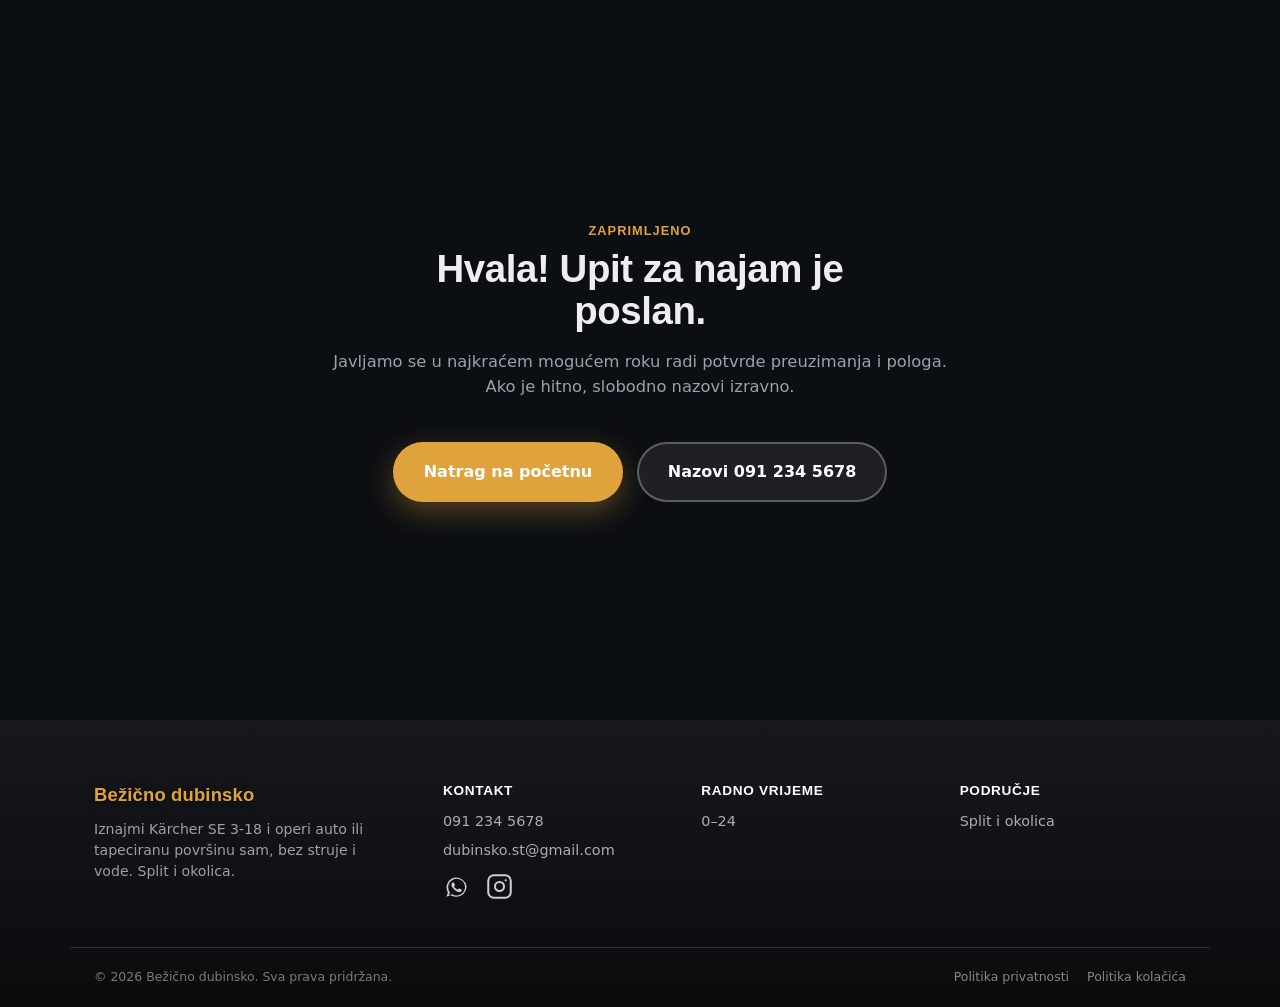
==== commit f5c88e27: "cjenik i faq tekst pologa razdvojeni ispravno" ====
--- a/hvala.html
+++ b/hvala.html
@@ -26,5 +26,44 @@
       </div>
     </div>
   </main>
+
+<footer id="kontakt" class="site-footer">
+  <div class="wrap footer-inner">
+    <div class="footer-brand">
+      <span class="logo-word"><span class="logo-word-red">Bežično</span> <span class="logo-word-blue">dubinsko</span></span>
+      <p>Iznajmi Kärcher SE 3-18 i operi auto ili tapeciranu površinu sam, bez struje i vode. Split i okolica.</p>
+    </div>
+    <div class="footer-col">
+      <h4>Kontakt</h4>
+      <p><a href="tel:+385912345678">091 234 5678</a></p>
+      <p><a href="mailto:dubinsko.st@gmail.com">dubinsko.st@gmail.com</a></p>
+      <p class="footer-social-row">
+        <a href="https://wa.me/385912345678" target="_blank" rel="noopener" class="footer-whatsapp" aria-label="WhatsApp">
+          <svg width="27" height="27" viewBox="0 0 24 24" fill="currentColor"><path d="M17.6 6.32A8.86 8.86 0 0 0 12.05 4a8.94 8.94 0 0 0-7.74 13.4L3 21l3.7-1.28A8.9 8.9 0 0 0 12.05 21h.01a8.93 8.93 0 0 0 8.93-8.94 8.9 8.9 0 0 0-3.39-5.74zm-5.55 13.7a7.4 7.4 0 0 1-3.78-1.04l-.27-.16-2.8.98.94-2.73-.18-.28a7.44 7.44 0 1 1 6.09 3.23zm4.08-5.57c-.22-.11-1.32-.65-1.53-.73-.2-.08-.35-.11-.5.11-.15.22-.57.73-.7.88-.13.15-.26.17-.48.06-.22-.11-.94-.35-1.79-1.11a6.7 6.7 0 0 1-1.24-1.54c-.13-.22-.01-.34.1-.45.1-.1.22-.26.33-.39.11-.13.15-.22.22-.37.07-.15.04-.28-.02-.39-.06-.11-.5-1.2-.68-1.65-.18-.43-.36-.37-.5-.38h-.43c-.15 0-.39.06-.6.28-.2.22-.79.77-.79 1.87s.81 2.17.92 2.32c.11.15 1.6 2.44 3.87 3.42.54.23.96.37 1.29.48.54.17 1.03.15 1.42.09.43-.06 1.32-.54 1.51-1.06.19-.52.19-.97.13-1.06-.06-.09-.2-.15-.42-.26z"/></svg>
+        </a>
+        <a href="https://instagram.com/bezicno.dubinsko" target="_blank" rel="noopener" class="footer-whatsapp" aria-label="Instagram">
+          <svg width="27" height="27" viewBox="0 0 24 24" fill="none" stroke="currentColor" stroke-width="1.8"><rect x="2" y="2" width="20" height="20" rx="5"/><circle cx="12" cy="12" r="4"/><circle cx="17.5" cy="6.5" r="1" fill="currentColor" stroke="none"/></svg>
+        </a>
+      </p>
+    </div>
+    <div class="footer-col">
+      <h4>Radno vrijeme</h4>
+      <p>0–24</p>
+    </div>
+    <div class="footer-col">
+      <h4>Područje</h4>
+      <p>Split i okolica</p>
+    </div>
+  </div>
+  <div class="wrap footer-bottom">
+    <p>© <span id="year"></span> Bežično dubinsko. Sva prava pridržana.</p>
+    <nav class="footer-legal" aria-label="Pravne informacije">
+      <a href="privatnost.html">Politika privatnosti</a>
+      <a href="kolacici.html">Politika kolačića</a>
+    </nav>
+  </div>
+</footer>
+
+<script>document.getElementById('year') && (document.getElementById('year').textContent = new Date().getFullYear());</script>
 </body>
 </html>
--- a/css/style.css
+++ b/css/style.css
@@ -324,13 +324,18 @@
    =========================================================== */
 .site-header{
   position:fixed; top:0; left:0; right:0; z-index:100;
-  background:transparent;
+  background:rgba(11,14,18,.4);
+  backdrop-filter:blur(8px);
+  -webkit-backdrop-filter:blur(8px);
   border-bottom:none;
   box-shadow:none;
   transition:background .3s ease;
 }
 .site-header.is-scrolled{
-  background:rgba(8,12,20,.35);
+  background:rgba(11,14,18,.92);
+  backdrop-filter:blur(12px);
+  -webkit-backdrop-filter:blur(12px);
+  box-shadow:0 4px 20px rgba(0,0,0,.25);
 }
 .header-inner{
   display:flex; align-items:center; gap:24px;
@@ -420,7 +425,6 @@
   position:relative;
   overflow:hidden;
   min-height:720px;
-  max-height:86vh;
   display:flex;
   align-items:center;
   padding:64px 0;
@@ -499,6 +503,7 @@
 }
 .hero-cta-buttons{
   display:flex;
+  align-items:center;
   flex-wrap:wrap;
   gap:14px;
 }
@@ -508,19 +513,54 @@
   box-shadow:0 18px 44px rgba(224,162,61,.35);
 }
 .btn-xl:hover{ transform:translateY(-3px) scale(1.02); }
+.hero-cta-row{
+  display:flex;
+  align-items:center;
+  gap:16px;
+  margin-top:1em;
+}
 .cta-subtext{
-  display:block;
-  margin-top:1em;
+  display:inline-block;
+  margin-top:0;
   font-size:.88rem;
   font-weight:600;
   color:rgba(255,255,255,.75);
   text-decoration:none;
   transition:color .2s ease;
 }
+.hero-icon-btn{
+  display:inline-flex;
+  align-items:center;
+  justify-content:center;
+  width:60px;
+  height:60px;
+  flex-shrink:0;
+  border-radius:50%;
+  border:1px solid rgba(255,255,255,.28);
+  background:rgba(255,255,255,.06);
+  color:rgba(255,255,255,.9);
+  box-shadow:var(--shadow-sm);
+  transition:color .2s ease, border-color .2s ease, transform .2s ease, background .2s ease, box-shadow .2s ease;
+}
+.hero-icon-btn:hover{
+  color:var(--accent-1);
+  border-color:var(--accent-1);
+  transform:translateY(-3px) scale(1.04);
+}
+.hero-icon-btn-primary{
+  background:var(--grad-brand);
+  border-color:transparent;
+  color:var(--white);
+  box-shadow:0 18px 44px rgba(224,162,61,.35);
+}
+.hero-icon-btn-primary:hover{
+  color:var(--white);
+  border-color:transparent;
+}
 .cta-subtext:hover{ color:var(--on-dark-underline); text-decoration:underline; }
 
 .hero-trust{
-  display:flex; flex-wrap:wrap; gap:10px 22px;
+  display:flex; flex-direction:column; gap:10px;
   margin-top:1.4em;
   padding-top:1em;
   border-top:1px solid rgba(255,255,255,.25);
@@ -805,17 +845,22 @@
 .testimonial-card{
   border-radius:var(--radius-md);
   padding:22px;
-}
-.testimonial-placeholder{
-  border:2px dashed rgba(224,162,61,.25);
-  background:rgba(var(--glass-rgb),.45);
-  backdrop-filter:blur(8px);
-  -webkit-backdrop-filter:blur(8px);
-  color:var(--ink-soft);
+  border:1px solid rgba(var(--glass-rgb),.7);
+  background:rgba(var(--glass-rgb),.6);
+  backdrop-filter:blur(14px);
+  -webkit-backdrop-filter:blur(14px);
+  color:var(--ink);
   display:flex; flex-direction:column; gap:.8em;
-}
-.testimonial-placeholder svg{ color:var(--accent-1); opacity:.45; }
-.testimonial-placeholder p{ font-size:.85rem; margin:0; color:var(--ink-soft); font-style:italic; }
+  box-shadow:var(--shadow-sm);
+}
+.testimonial-card svg{ color:var(--accent-1); opacity:.7; }
+.testimonial-card p{ font-size:.92rem; line-height:1.55; }
+.testimonial-author{
+  font-family:var(--font-display);
+  font-weight:700;
+  font-size:.85rem;
+  color:var(--accent-1);
+}
 
 /* Price table */
 .price-table{
@@ -1017,9 +1062,16 @@
 .footer-whatsapp{
   display:inline-flex;
   align-items:center;
-  color:rgba(255,255,255,.75);
-}
-.footer-whatsapp:hover{ color:#3ED17E; }
+  justify-content:center;
+  color:rgba(255,255,255,.8);
+  transition:color .2s ease, transform .2s ease;
+}
+.footer-whatsapp:hover{ color:#3ED17E; transform:translateY(-2px); }
+.footer-social-row{
+  display:flex;
+  gap:16px;
+  margin-top:.8em;
+}
 .footer-bottom{
   padding:20px 24px;
   font-size:.78rem;
